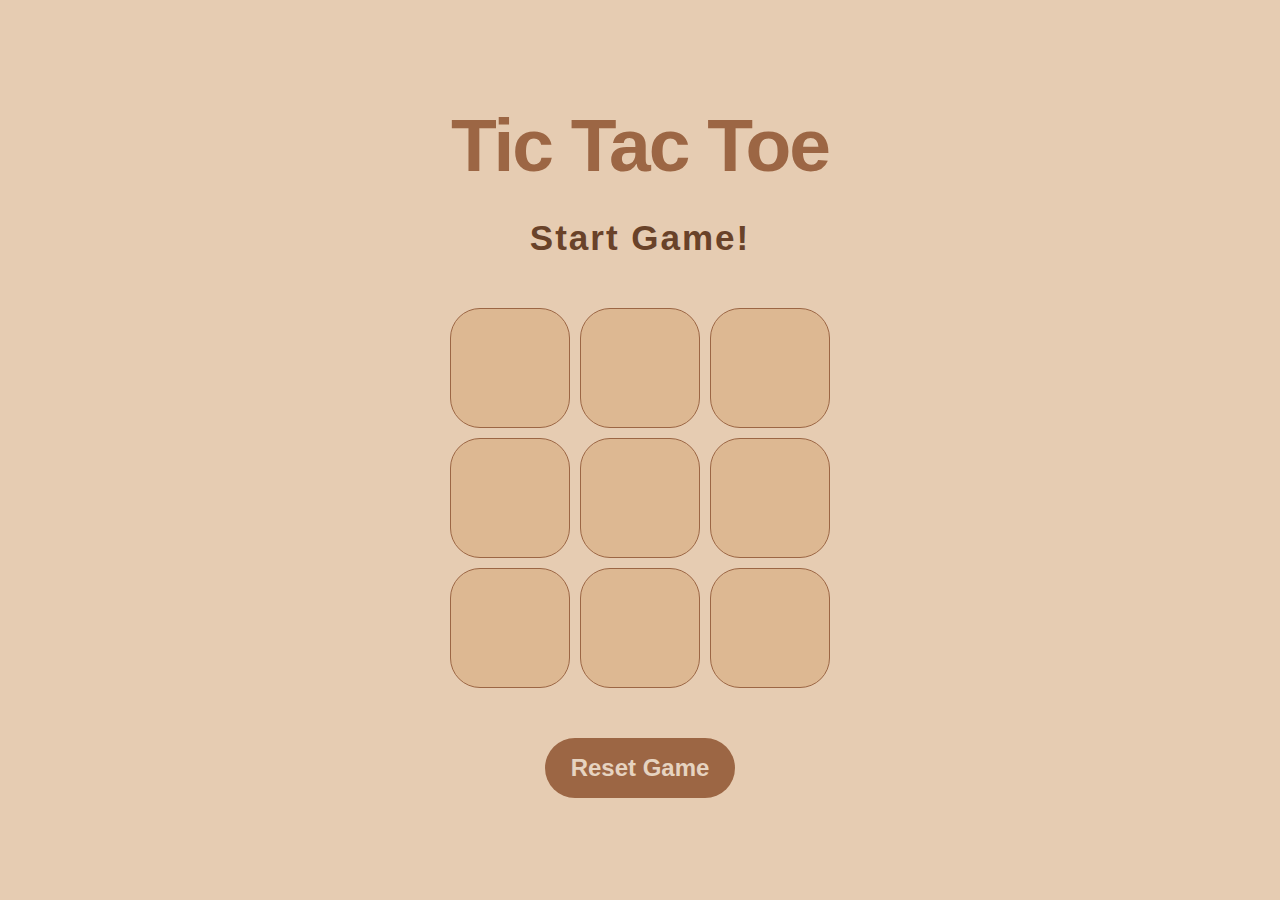
==== index.html @ 79691d61 "Upload" ====
<!DOCTYPE html>
<html lang="en">
<head>
    <meta charset="UTF-8">
    <meta name="viewport" content="width=device-width, initial-scale=1.0">
    <link rel="stylesheet" href="style.css">
    <title>JavaScript</title>
</head>
<body>
    <h1>Tic Tac Toe</h1>
    <h2>Start Game!</h2>
    <div class="main">
        <button class="box"></button>
        <button class="box"></button>
        <button class="box"></button>
        <button class="box"></button>
        <button class="box"></button>
        <button class="box"></button>
        <button class="box"></button>
        <button class="box"></button>
        <button class="box"></button>
    </div>

    <button class="reset" >Reset Game</button>
    <script src="script.js"></script>
</body>
</html>
---- style.css ----
* {
    padding: 0;
    margin: 0;
    box-sizing: border-box;
    font-family: Helvetica, sans-serif;
    overflow: hidden;
}
body {
    height: 100vh;
    width: 100vw;
    background-color: #e6ccb2;
    display:flex;
    align-items: center;
    justify-content: center;
    flex-direction: column;
    gap:30px;
}

h1{
    letter-spacing: -2px;;
    color: #9c6644;
    font-size:75px;
}
h2{
    letter-spacing: 2px;;
    color: #694229;
    font-size:35px;
}
.main{
    height:auto;
    width:auto;
    display : grid;
    grid-template-columns: 120px 120px 120px;
    grid-template-rows: 120px 120px 120px;
    column-gap: 10px;
    row-gap:10px;
    padding:20px;
}

.box{
    display:flex;
    align-items: center;
    height:100%;
    width: 100%;
    justify-content: center;
    border: 0.1px solid #9c6644;
    font-size: 55px;
    font-weight: 700;
    background-color: #ddb892;
    color: #7f5539;
    cursor: pointer;
    transition:all 0.2s;
    border-radius: 30px;
}
.box:hover{
    transform: scale(1.075);
    box-shadow: 0px 0px 20px rgba(85, 48, 7, 0.577);
}

.reset{
    border:none;
    width:190px;
    height:60px;
    font-size:24px;
    font-weight: bold;
    border-radius: 50px;
    background-color: #9c6644;
    color:#e6d3c0;
    transition: all 0.2s;
    cursor:pointer;
}
.reset:hover{
    transform: scale(1.1);
    box-shadow: -3px 2px 5px rgba(85, 44, 3, 0.877);
}
.reset:active{
    opacity:0.8;
}
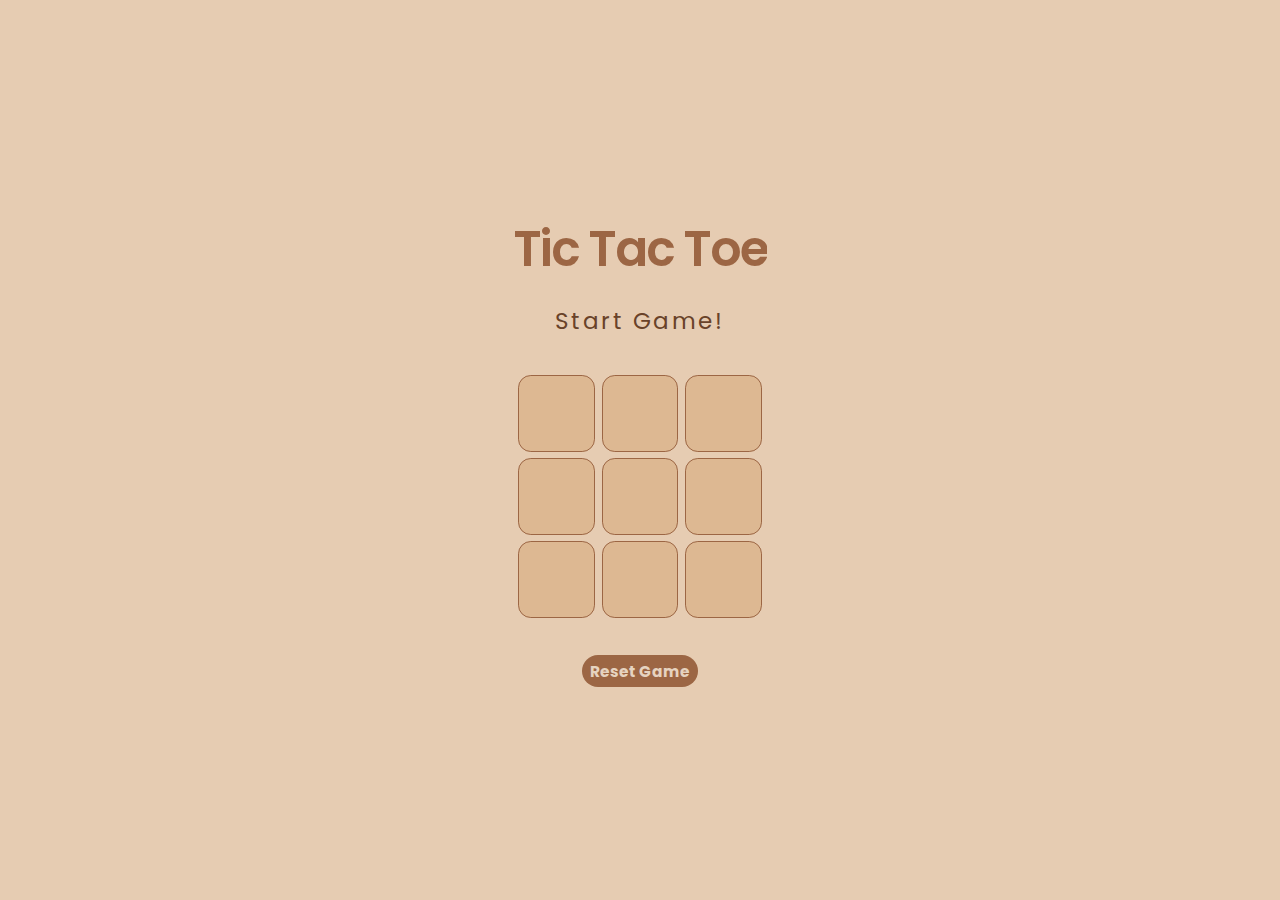
==== commit f83d2a04: "Responsiveness++" ====
--- a/index.html
+++ b/index.html
@@ -4,11 +4,16 @@
     <meta charset="UTF-8">
     <meta name="viewport" content="width=device-width, initial-scale=1.0">
     <link rel="stylesheet" href="style.css">
-    <title>JavaScript</title>
+    <link rel="preconnect" href="https://fonts.googleapis.com">
+    <link rel="preconnect" href="https://fonts.gstatic.com" crossorigin>
+    <link href="https://fonts.googleapis.com/css2?family=Poppins:ital,wght@0,100;0,200;0,300;0,400;0,500;0,600;0,700;0,800;0,900;1,100;1,200;1,300;1,400;1,500;1,600;1,700;1,800;1,900&display=swap" rel="stylesheet">
+    <link rel="shortcut icon" href="assets/favicon.png" type="image/x-icon">
+    <title>Tic Tac Toe</title>
 </head>
 <body>
     <h1>Tic Tac Toe</h1>
     <h2>Start Game!</h2>
+
     <div class="main">
         <button class="box"></button>
         <button class="box"></button>
--- a/style.css
+++ b/style.css
@@ -2,7 +2,7 @@
     padding: 0;
     margin: 0;
     box-sizing: border-box;
-    font-family: Helvetica, sans-serif;
+    font-family: Poppins,Arial, Helvetica, sans-serif;
     overflow: hidden;
 }
 body {
@@ -13,28 +13,31 @@
     align-items: center;
     justify-content: center;
     flex-direction: column;
-    gap:30px;
+    gap:2vh;
 }
 
 h1{
-    letter-spacing: -2px;;
+    letter-spacing: -0.18vw;
+    font-weight: 600;
     color: #9c6644;
-    font-size:75px;
+    font-size:3.8vw;
 }
 h2{
-    letter-spacing: 2px;;
+    letter-spacing: 0.2vw;
+    font-weight: 400;
     color: #694229;
-    font-size:35px;
+    font-size:1.8vw;
 }
 .main{
     height:auto;
     width:auto;
     display : grid;
-    grid-template-columns: 120px 120px 120px;
-    grid-template-rows: 120px 120px 120px;
-    column-gap: 10px;
-    row-gap:10px;
-    padding:20px;
+    grid-template-columns: 6vw 6vw 6vw;
+    grid-template-rows: 6vw 6vw 6vw;
+    column-gap: 0.5vw;
+    row-gap:0.5vw;
+    padding:1.5vw;
+    position: relative;
 }
 
 .box{
@@ -44,35 +47,34 @@
     width: 100%;
     justify-content: center;
     border: 0.1px solid #9c6644;
-    font-size: 55px;
+    font-size: 3vw;
     font-weight: 700;
     background-color: #ddb892;
-    color: #7f5539;
+    color: #8a3716;
     cursor: pointer;
     transition:all 0.2s;
-    border-radius: 30px;
+    border-radius: 1vw;
 }
 .box:hover{
     transform: scale(1.075);
-    box-shadow: 0px 0px 20px rgba(85, 48, 7, 0.577);
+    box-shadow: 0px 0px 20px rgba(85, 48, 7, 0.477);
 }
 
 .reset{
     border:none;
-    width:190px;
-    height:60px;
-    font-size:24px;
+    width:9vw;
+    height:2.5vw;
+    font-size:1.2vw;
     font-weight: bold;
-    border-radius: 50px;
+    border-radius: 2vw;
     background-color: #9c6644;
     color:#e6d3c0;
     transition: all 0.2s;
     cursor:pointer;
 }
 .reset:hover{
-    transform: scale(1.1);
     box-shadow: -3px 2px 5px rgba(85, 44, 3, 0.877);
 }
 .reset:active{
     opacity:0.8;
-}+}
